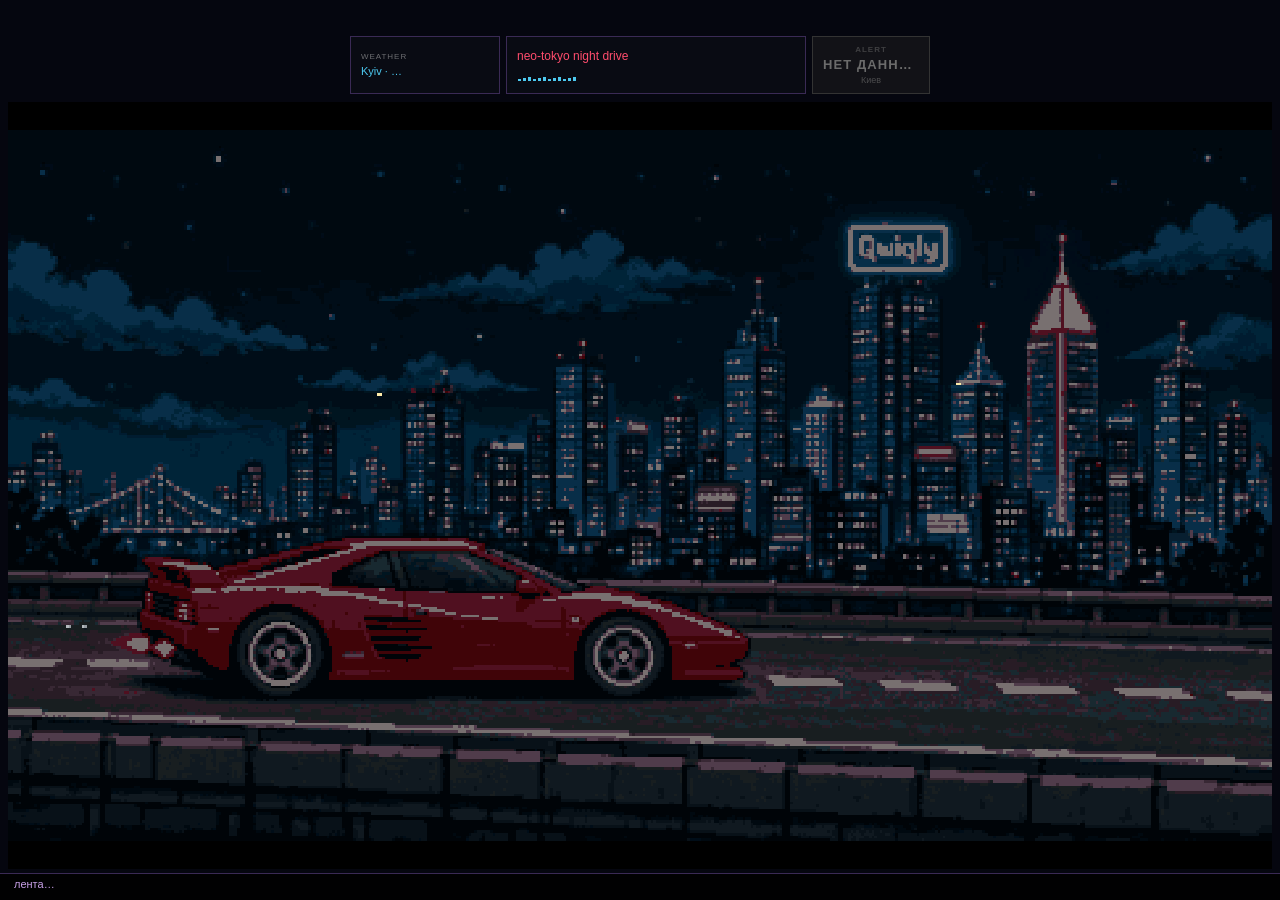
==== static/night-drive.html @ 3058718a "Show the screensaver GIF immediately so iPad does not stay on a blank frame. Co-authored-by: Cursor " ====
<!DOCTYPE html>
<html lang="ru">
<head>
  <meta charset="utf-8" />
  <meta name="viewport" content="width=device-width, initial-scale=1, maximum-scale=1, user-scalable=no" />
  <title>Night Drive</title>
  <style>
    html, body { margin: 0; height: 100%; overflow: hidden; background: #000; font-family: Helvetica, Arial, sans-serif; }

    #stage {
      position: relative;
      height: 100%; width: 100%;
      display: -webkit-box; display: -webkit-flex; display: flex;
      -webkit-box-orient: vertical; -webkit-flex-direction: column; flex-direction: column;
      -webkit-box-sizing: border-box; box-sizing: border-box;
    }

    #hud {
      position: relative; z-index: 6;
      padding: 36px 12px 8px;
      -webkit-box-sizing: border-box; box-sizing: border-box;
      display: -webkit-box; display: -webkit-flex; display: flex;
      -webkit-box-pack: center; -webkit-justify-content: center; justify-content: center;
      -webkit-box-align: stretch; -webkit-align-items: stretch; align-items: stretch;
      -webkit-flex-shrink: 0; flex-shrink: 0;
    }
    #hud .card {
      border: 1px solid #333;
      background: rgba(8,8,10,0.9);
      padding: 0 10px;
      min-width: 0;
      height: 58px; min-height: 58px; max-height: 58px;
      -webkit-box-sizing: border-box; box-sizing: border-box;
      display: -webkit-box; display: -webkit-flex; display: flex;
      -webkit-box-orient: vertical; -webkit-flex-direction: column; flex-direction: column;
      -webkit-box-pack: center; -webkit-justify-content: center; justify-content: center;
      overflow: hidden;
    }
    #hud .lv-weather, #hud .lv-alert {
      -webkit-flex-shrink: 0; flex-shrink: 0;
      color: #ccc; font-size: 11px; line-height: 1.2;
    }
    #hud .lv-weather { width: 150px; margin-right: 6px; text-align: left; }
    #hud .lv-alert {
      width: 118px; margin-left: 6px; text-align: center;
      font-weight: 700; letter-spacing: 0.1em;
      color: #6B6B6B; border-color: #333 !important;
      background: rgba(20,20,24,0.92) !important;
    }
    #hud .lv-k {
      display: block; font-size: 8px; letter-spacing: 0.12em;
      text-transform: uppercase; opacity: 0.5; margin-bottom: 3px;
    }
    #hud .lv-v { display: block; white-space: nowrap; overflow: hidden; text-overflow: ellipsis; }
    #hud .lv-alert .lv-v { font-size: 13px; }
    #hud .lv-sub {
      display: block; margin-top: 2px; font-size: 9px; font-weight: 500;
      opacity: 0.65; text-transform: none; letter-spacing: 0;
    }
    #hud .lv-alert.on {
      border-color: #FF4D6D !important;
      background: rgba(48,8,16,0.95) !important;
      color: #FF4D6D;
      -webkit-box-shadow: 0 0 16px rgba(255,77,109,0.55);
      box-shadow: 0 0 16px rgba(255,77,109,0.55);
    }

    #hud .hud-player {
      width: 300px; max-width: 46%;
      -webkit-box-orient: horizontal; -webkit-flex-direction: row; flex-direction: row;
      -webkit-box-align: center; -webkit-align-items: center; align-items: center;
      color: #ddd;
    }
    #hud #art {
      display: none; width: 40px; height: 40px; margin-right: 8px;
      border: 1px solid #333; background: #111; object-fit: cover;
      -webkit-flex-shrink: 0; flex-shrink: 0;
    }
    #hud #art.on { display: block; }
    #hud .hud-meta { min-width: 0; -webkit-box-flex: 1; -webkit-flex: 1; flex: 1; }
    #hud .cap {
      margin: 0; font-size: 12px; white-space: nowrap; overflow: hidden; text-overflow: ellipsis;
    }
    #hud .src {
      margin-top: 2px; font-size: 10px; letter-spacing: 0.08em;
      text-transform: uppercase; color: #888;
      white-space: nowrap; overflow: hidden; text-overflow: ellipsis;
    }
    #hud #eq {
      margin: 4px 0 0; height: 12px;
      display: -webkit-box; display: -webkit-flex; display: flex;
      -webkit-box-align: end; -webkit-align-items: flex-end; align-items: flex-end;
    }
    #hud #eq span {
      display: block; width: 3px; margin: 0 1px; height: 3px; background: #4CC9F0;
    }

    #wrap {
      position: relative;
      -webkit-box-flex: 1; -webkit-flex: 1 1 auto; flex: 1 1 auto;
      /* iOS iframe: min-height:0 collapses stage to black — keep real height */
      min-height: 180px;
      margin: 0 8px 4px;
      display: -webkit-box; display: -webkit-flex; display: flex;
      -webkit-box-align: center; -webkit-align-items: center; align-items: center;
      -webkit-box-pack: center; -webkit-justify-content: center; justify-content: center;
      background: #000;
      overflow: hidden;
    }
    #wrap img.scene-gif {
      display: block;
      visibility: hidden;
      position: absolute;
      left: 0;
      right: 0;
      top: 0;
      bottom: 0;
      margin: auto;
      image-rendering: -webkit-optimize-contrast;
      image-rendering: pixelated;
      image-rendering: crisp-edges;
    }
    #wrap img.scene-gif.on {
      visibility: visible;
    }
    canvas {
      image-rendering: -webkit-optimize-contrast;
      image-rendering: pixelated;
      image-rendering: crisp-edges;
      border: 2px solid #222;
      background: #000;
      -webkit-box-sizing: border-box; box-sizing: border-box;
      -webkit-transform: translateZ(0);
      display: block;
    }

    #ticker {
      position: relative;
      -webkit-flex-shrink: 0; flex-shrink: 0;
      height: 26px;
      overflow: hidden; background: rgba(0,0,0,0.88); border-top: 1px solid #222; z-index: 5;
    }
    #ticker .ticker-clip { overflow: hidden; height: 24px; width: 100%; white-space: nowrap; }
    #ticker .ticker-track {
      display: inline-block; white-space: nowrap; padding-top: 4px;
      font-size: 11px; color: #C8B84A;
      -webkit-transform: translateX(0); transform: translateX(0);
    }
    #ticker .ticker-track span { display: inline-block; padding: 0 14px; }
    #ticker .ticker-track .sep { opacity: 0.45; padding: 0 2px; }

    /* Background fill under dock: scene only, cover the void */
    body.fill #hud,
    body.fill #ticker { display: none !important; }
    body.fill #wrap {
      margin: 0;
      -webkit-box-flex: 1; -webkit-flex: 1; flex: 1;
      min-height: 100%;
      height: 100%;
      overflow: hidden;
      background: #000;
    }
    body.fill #stage {
      height: 100%;
    }
    body.fill canvas {
      border: 0;
    }
  </style>
</head>
<body>
  <div id="stage">
    <div id="hud">
      <div class="card lv-weather">
        <span class="lv-k">Weather</span>
        <span class="lv-v" id="lvWeatherVal">Kyiv · …</span>
      </div>
      <div class="card hud-player">
        <img id="art" alt="" width="40" height="40" />
        <div class="hud-meta">
          <div class="cap" id="cap">neo-tokyo night drive</div>
          <div class="src" id="src"></div>
          <div id="eq"></div>
        </div>
      </div>
      <div class="card lv-alert" id="lvAlert">
        <span class="lv-k">Alert</span>
        <span class="lv-v" id="lvAlertVal">…</span>
        <span class="lv-sub" id="lvAlertSub">Kyiv</span>
      </div>
    </div>

    <div id="wrap"><img id="sceneGif" class="scene-gif" alt="" /><canvas id="c" width="320" height="180"></canvas></div>

    <div id="ticker">
      <div class="ticker-clip">
        <div class="ticker-track" id="tickerTrack"><span>лента…</span></div>
      </div>
    </div>
  </div>

  <script src="gadget-core.js?v=51"></script>
  <script>
    (function () {
      function param(name) {
        var q = window.location.search || "";
        var m = q.match(new RegExp("[?&]" + name + "=([^&]*)"));
        return m ? decodeURIComponent(m[1]) : "";
      }

      var GC = window.GadgetCore;
      var hubParam = param("hub");
      /* Never install HTTP hub into HTTPS page (mixed content kills media XHR) */
      if (hubParam && GC && !(location.protocol === "https:" && /^http:\/\//i.test(hubParam))) {
        try { GC.setHubBase(hubParam); } catch (e) {}
      }
      function hubPath(path) {
        /* API only — static already same-origin */
        if (!path) path = "/";
        if (path.charAt(0) !== "/") path = "/" + path;
        return GC ? GC.apiUrl(path) : path;
      }

      var theme = (param("theme") || "C").toUpperCase();
      if (theme !== "B" && theme !== "C" && theme !== "D") theme = "C";
      var scene = param("scene") || "drive";
      if (scene !== "rain" && scene !== "vinyl" && scene !== "ramen") scene = "drive";
      var canvas = null;
      var sceneGif = null;
      var gifOn = false;

      function sceneFile(name, th) {
        if (name === "ramen") return "art/pack-ramen.gif?v=51";
        return "art/scene-" + name + "-" + th + ".gif?v=51";
      }

      window.swapScene = function (next, nextTheme) {
        if (nextTheme === "B" || nextTheme === "C" || nextTheme === "D") theme = nextTheme;
        if (next !== "rain" && next !== "vinyl" && next !== "ramen") next = "drive";
        if (next === scene && gifOn) {
          try { fitCanvas(); } catch (e0) {}
          return;
        }
        scene = next;
        gifOn = false;
        if (sceneGif) {
          sceneGif.className = "scene-gif on";
          sceneGif.src = sceneFile(scene, theme);
        }
      };
      var bmp = new Image();
      var bmpReady = false;
      var themed = null;
      function hueLerp(a, b, k) {
        var d = b - a;
        if (d > 180) d -= 360;
        if (d < -180) d += 360;
        var h = a + d * k;
        if (h < 0) h += 360;
        if (h >= 360) h -= 360;
        return h;
      }
      function rgb2hsl(r, g, b) {
        r /= 255; g /= 255; b /= 255;
        var max = r, min = r;
        if (g > max) max = g;
        if (b > max) max = b;
        if (g < min) min = g;
        if (b < min) min = b;
        var h = 0, s = 0, l = (max + min) / 2, d = max - min;
        if (d > 0.001) {
          s = l > 0.5 ? d / (2 - max - min) : d / (max + min);
          if (max === r) h = ((g - b) / d) % 6;
          else if (max === g) h = (b - r) / d + 2;
          else h = (r - g) / d + 4;
          h *= 60;
          if (h < 0) h += 360;
        }
        return [h, s, l];
      }
      function hsl2rgb(h, s, l) {
        var c = (1 - Math.abs(2 * l - 1)) * s;
        var hp = h / 60;
        var x = c * (1 - Math.abs((hp % 2) - 1));
        var r = 0, g = 0, b = 0;
        if (hp < 1) { r = c; g = x; }
        else if (hp < 2) { r = x; g = c; }
        else if (hp < 3) { g = c; b = x; }
        else if (hp < 4) { g = x; b = c; }
        else if (hp < 5) { r = x; b = c; }
        else { r = c; b = x; }
        var m = l - c / 2;
        return [((r + m) * 255 + 0.5) | 0, ((g + m) * 255 + 0.5) | 0, ((b + m) * 255 + 0.5) | 0];
      }
      function paintTheme(data) {
        var i, r, g, b, hsl, h, s, l, out, red;
        for (i = 0; i < data.length; i += 4) {
          r = data[i]; g = data[i + 1]; b = data[i + 2];
          hsl = rgb2hsl(r, g, b);
          h = hsl[0]; s = hsl[1]; l = hsl[2];
          red = (h < 22 || h > 344) && s > 0.28;
          if (!red && s > 0.1) {
            if (theme === "B") {
              h = hueLerp(h, 172, 0.72);
              s = s * 0.9;
            } else if (theme === "D") {
              h = hueLerp(h, 44, 0.78);
              s = s * 0.42;
            } else if (h >= 180 && h <= 265) {
              h = hueLerp(h, 188, 0.55);
            } else if (h > 265 && h < 344) {
              h = hueLerp(h, 332, 0.5);
            }
          }
          out = hsl2rgb(h, s, l);
          data[i] = out[0];
          data[i + 1] = out[1];
          data[i + 2] = out[2];
        }
      }
      function buildThemed() {
        try {
          var c = document.createElement("canvas");
          c.width = bmp.width;
          c.height = bmp.height;
          var gx = c.getContext("2d");
          gx.drawImage(bmp, 0, 0);
          var im = gx.getImageData(0, 0, c.width, c.height);
          paintTheme(im.data);
          gx.putImageData(im, 0, 0);
          themed = c;
        } catch (eT) {
          themed = null;
        }
      }
      bmp.onload = function () {
        bmpReady = true;
        buildThemed();
        lastFitKey = "";
        try { fitCanvas(); } catch (eFit) {}
      };
      var fillMode = param("fill") === "1";
      var pageMode = param("mode") || "deck";
      if (fillMode) {
        document.body.className = (document.body.className ? document.body.className + " " : "") + "fill";
      }

      var palettes = {
        B: {
          sky0: "#0B0E16", sky1: "#141A28", sky2: "#1A2233",
          road: "#12151C", curb: "#2A3142", line: "#5EEAD4",
          build: ["#151A24", "#1B2230", "#202838", "#171D28"],
          neon: ["#5EEAD4", "#2DD4BF", "#99F6E4"],
          winOn: "#D9F99D", winOff: "#252B38",
          car: "#E2E8F0", carDark: "#64748B", carMid: "#94A3B8", light: "#ECFDF5",
          rain: 4, caption: "pixel tatami · cruise",
          border: "#2A3142", capColor: "#5EEAD4", eq: "#5EEAD4",
          cardBg: "rgba(16,18,24,0.94)", ticker: "#A8D8D0"
        },
        C: {
          sky0: "#05060F", sky1: "#0C1020", sky2: "#161028",
          road: "#0E0C16", curb: "#2A2038", line: "#FFD60A",
          build: ["#12101C", "#181426", "#1E1630", "#151220"],
          neon: ["#FF4D6D", "#4CC9F0", "#C77DFF"],
          winOn: "#FFE08A", winOff: "#2A2438",
          car: "#E85D4C", carDark: "#8A2F28", carMid: "#C44A3C", light: "#FFF1A8",
          rain: 14, caption: "shibuya rain · night drive",
          border: "#3A2A55", capColor: "#FF4D6D", eq: "#4CC9F0",
          cardBg: "rgba(10,12,20,0.94)", ticker: "#C8A0E8"
        },
        D: {
          sky0: "#050505", sky1: "#0A0A0A", sky2: "#121212",
          road: "#0C0C0C", curb: "#262626", line: "#FFD21A",
          build: ["#101010", "#141414", "#181818", "#1C1C1C"],
          neon: ["#FFD21A", "#E8C547"],
          winOn: "#FFD21A", winOff: "#1A1A1A",
          car: "#F5F5F0", carDark: "#3A3A3A", carMid: "#C8C8C0", light: "#FFF8D6",
          rain: 0, caption: "wabi console · silence",
          border: "#262626", capColor: "#E8C547", eq: "#E8C547",
          cardBg: "rgba(12,12,12,0.95)", ticker: "#E0C83A"
        }
      };

      var P = palettes[theme];
      document.body.style.background = P.sky0;
      document.getElementById("cap").style.color = P.capColor;
      document.getElementById("c").style.borderColor = P.border;
      document.getElementById("ticker").style.borderTopColor = P.border;
      document.getElementById("tickerTrack").style.color = P.ticker;

      var cards = document.querySelectorAll("#hud .card");
      for (var i = 0; i < cards.length; i++) {
        cards[i].style.borderColor = P.border;
        cards[i].style.background = P.cardBg;
      }
      var st = document.createElement("style");
      st.textContent =
        "#hud .lv-weather .lv-v{color:" + P.eq + "}" +
        "#hud .lv-alert.on{border-color:#FF4D6D!important;background:rgba(48,8,16,0.95)!important;color:#FF4D6D;" +
        "-webkit-box-shadow:0 0 16px rgba(255,77,109,0.55);box-shadow:0 0 16px rgba(255,77,109,0.55)}" +
        "#hud #eq span{background:" + P.eq + "}";
      document.head.appendChild(st);

      var eqNodes = [];
      var eq = document.getElementById("eq");
      for (var e = 0; e < 12; e++) {
        var sp = document.createElement("span");
        eq.appendChild(sp);
        eqNodes.push(sp);
      }

      var canvas = document.getElementById("c");
      var sceneGif = document.getElementById("sceneGif");
      canvas.style.display = "none";
      var wrap = document.getElementById("wrap");
      var ctx = canvas.getContext("2d");
      // Logical resolution — integer CSS scale keeps pixels crisp (no stretch blob).
      var LW = 320, LH = 180;
      var W = LW, H = LH, t = 0;
      var HORIZON = 118;
      var media = { playing: false, title: "", artist: "" };

      var lastFitKey = "";
      function fitCanvas() {
        var boxW = wrap.clientWidth;
        var boxH = wrap.clientHeight;
        var stage = document.getElementById("stage");
        var hud = document.getElementById("hud");
        var ticker = document.getElementById("ticker");
        if (stage && hud && ticker) {
          var fitH = stage.clientHeight - hud.offsetHeight - ticker.offsetHeight - 8;
          if (fitH > 80) {
            wrap.style.height = fitH + "px";
            boxH = fitH;
          }
        }
        if (boxW < 2) boxW = window.innerWidth || 640;
        if (boxH < 2) boxH = Math.max(160, (window.innerHeight || 360) - 160);
        var tw = boxW;
        var th = boxH;
        if (gifOn) {
          var GW = sceneGif.naturalWidth || 480;
          var GH = sceneGif.naturalHeight || 270;
          var gs = Math.min(tw / GW, th / GH);
          if (!(gs > 0)) gs = 1;
          sceneGif.style.position = "absolute";
          sceneGif.style.left = "0";
          sceneGif.style.right = "0";
          sceneGif.style.top = "0";
          sceneGif.style.bottom = "0";
          sceneGif.style.marginLeft = "auto";
          sceneGif.style.marginRight = "auto";
          sceneGif.style.marginTop = "auto";
          sceneGif.style.marginBottom = "auto";
          sceneGif.style.width = Math.round(GW * gs) + "px";
          sceneGif.style.height = Math.round(GH * gs) + "px";
          return;
        }
        if (bmpReady && bmp.width) {
          var IW = bmp.width;
          var IH = bmp.height;
          var keyB = "b" + tw + "x" + th + ":" + IW;
          if (canvas.width !== IW || canvas.height !== IH) {
            canvas.width = IW;
            canvas.height = IH;
          }
          if (keyB === lastFitKey) return;
          lastFitKey = keyB;
          var s = Math.min(tw / IW, th / IH);
          if (!(s > 0)) s = 1;
          canvas.style.width = Math.round(IW * s) + "px";
          canvas.style.height = Math.round(IH * s) + "px";
          return;
        }
        var key = tw + "x" + th + (fillMode ? "f" : "c");
        if (key === lastFitKey && canvas.width === LW) return;
        lastFitKey = key;
        canvas.width = LW;
        canvas.height = LH;
        if (fillMode) {
          var sx = tw / LW;
          var sy = th / LH;
          var scale = Math.max(sx, sy);
          if (!(scale > 0)) scale = 1;
          canvas.style.width = Math.round(LW * scale) + "px";
          canvas.style.height = Math.round(LH * scale) + "px";
        } else {
          var isx = Math.floor(tw / LW);
          var isy = Math.floor(th / LH);
          var iscale = Math.max(1, Math.min(isx, isy));
          if (iscale < 2 && th >= LH * 1.5) iscale = 2;
          canvas.style.width = (LW * iscale) + "px";
          canvas.style.height = (LH * iscale) + "px";
        }
        W = LW;
        H = LH;
      }
      window.fitCanvasPublic = function () {
        lastFitKey = "";
        fitCanvas();
      };

      function rnd(n) { return (Math.random() * n) | 0; }
      function px(x, y, c) {
        ctx.fillStyle = c;
        ctx.fillRect(x | 0, y | 0, 1, 1);
      }
      function rect(x, y, w, h, c) {
        ctx.fillStyle = c;
        ctx.fillRect(x | 0, y | 0, w | 0, h | 0);
      }
      function wrapX(x, span) {
        var m = x % span;
        if (m < 0) m += span;
        return m;
      }

      var buildings = [];
      var CITY_SPAN = 0;
      function buildCity() {
        buildings = [];
        var x = 0;
        var n = 0;
        while (x < LW * 5) {
          var bw = 16 + rnd(28);
          var bh = 36 + rnd(70);
          buildings.push({
            x: x, w: bw, h: bh,
            c: P.build[rnd(P.build.length)],
            neon: P.neon[rnd(P.neon.length)],
            // Stable lit windows — no time flicker
            seed: n * 17 + bw,
            // Billboard only when building fits text (23px) + pads
            banner: (n % 4 === 1) && bw >= 34
          });
          x += bw + 2 + rnd(6);
          n++;
        }
        CITY_SPAN = x;
      }
      buildCity();

      var stars = [];
      for (var s = 0; s < 48; s++) stars.push({ x: rnd(LW), y: rnd(50), a: 0.2 + Math.random() * 0.6 });

      var carColors = {
        body: P.car,
        dark: P.carDark,
        glass: (theme === "D" ? "#1A1A14" : "#1A2840"),
        glassLite: P.light,
        tire: "#111111",
        rim: "#C8C8C0",
        tail: "#FF2D55",
        head: "#FFF6C0",
        shadow: "#050505",
        mid: P.carMid
      };

      /**
       * Procedural coupe — readable silhouette at any integer scale.
       * Unit grid ~24 wide × 11 tall, then multiplied by `s`.
       */
      function drawCarShape(ox, oy, s) {
        function fr(ux, uy, uw, uh, c) {
          ctx.fillStyle = c;
          ctx.fillRect(ox + ux * s, oy + uy * s, uw * s, uh * s);
        }
        function wheel(ux, uy) {
          fr(ux, uy, 5, 4, carColors.tire);
          fr(ux + 1, uy + 1, 3, 2, carColors.rim);
          fr(ux + 2, uy + 1, 1, 2, carColors.shadow);
        }

        // ground shadow
        fr(2, 10, 20, 1, carColors.shadow);

        // —— chassis / lower body (continuous rocker with arch gaps) ——
        fr(1, 5, 22, 3, carColors.body);
        fr(1, 7, 22, 1, carColors.dark);

        // cut wheel arches (paint road color over body)
        fr(3, 6, 5, 2, P.road);
        fr(16, 6, 5, 2, P.road);

        // —— trunk (left) ——
        fr(1, 3, 5, 3, carColors.body);
        fr(1, 3, 5, 1, carColors.dark);
        fr(0, 4, 1, 2, carColors.dark);           // rear bumper
        fr(0, 3, 1, 2, carColors.tail);            // taillight stack
        fr(0, 5, 1, 1, "#FF6B81");

        // —— cabin ——
        fr(5, 1, 8, 1, carColors.dark);            // roof line
        fr(5, 2, 8, 3, carColors.body);
        // side window
        fr(6, 2, 6, 2, carColors.glass);
        fr(7, 2, 4, 1, carColors.glassLite);       // highlight
        // door crease
        fr(10, 4, 1, 2, carColors.mid);

        // —— windshield steps (rake toward nose/right) ——
        fr(12, 1, 1, 1, carColors.dark);
        fr(12, 2, 2, 2, carColors.glass);
        fr(13, 3, 2, 1, carColors.glass);
        fr(14, 3, 1, 1, carColors.mid);
        fr(13, 4, 3, 2, carColors.body);

        // —— hood ——
        fr(15, 4, 7, 2, carColors.body);
        fr(16, 4, 5, 1, carColors.mid);
        fr(20, 5, 3, 2, carColors.dark);           // front bumper
        fr(21, 4, 2, 1, carColors.head);           // headlight
        fr(22, 4, 1, 1, "#FFFFFF");

        // —— wheels (clearance below body) ——
        wheel(3, 7);
        wheel(16, 7);

        // headlight — solid pixels, no alpha (alpha compositing flickers on iOS)
        fr(23, 4, 8, 1, "#6A5A28");
        fr(23, 5, 4, 1, "#3A3218");

        // taillight — solid, no glow pass
        fr(-1, 4, 1, 2, "#8A2038");
      }

      function drawSky() {
        rect(0, 0, W, 40, P.sky0);
        rect(0, 40, W, 40, P.sky1);
        rect(0, 80, W, HORIZON - 80, P.sky2);
        if (theme !== "D") {
          for (var i = 0; i < stars.length; i++) {
            var st = stars[i];
            // Stable stars — no blink
            ctx.globalAlpha = st.a;
            px(st.x, st.y, "#ffffff");
          }
          ctx.globalAlpha = 1;
        }
      }

      // 4-row glyphs stay inside neon frame (inner height = 5)
      var BANNER_GLYPHS = {
        Q: { w: 4, g: ["0110", "1001", "1001", "0111"] },
        w: { w: 5, g: ["10001", "10001", "10101", "01010"] },
        i: { w: 1, g: ["1", "0", "1", "1"] },
        q: { w: 3, g: ["010", "101", "111", "001"] },
        l: { w: 2, g: ["10", "10", "10", "11"] },
        y: { w: 3, g: ["101", "101", "010", "010"] }
      };
      var BANNER_LABEL = "Qwiqly";
      var BANNER_TEXT_W = (function () {
        var tw = 0;
        for (var i = 0; i < BANNER_LABEL.length; i++) {
          var ch = BANNER_GLYPHS[BANNER_LABEL.charAt(i)];
          if (!ch) continue;
          tw += ch.w;
          if (i < BANNER_LABEL.length - 1) tw += 1;
        }
        return tw;
      })();
      var BANNER_PAD = 2; // side inset from neon frame

      function drawBannerText(x, y, w, color) {
        var innerW = w - BANNER_PAD * 2;
        if (innerW < BANNER_TEXT_W) return;
        var gx = (x + BANNER_PAD + ((innerW - BANNER_TEXT_W) / 2) | 0) | 0;
        var gy = y | 0;
        var xMin = x + BANNER_PAD;
        var xMax = x + w - BANNER_PAD;
        for (var ci = 0; ci < BANNER_LABEL.length; ci++) {
          var spec = BANNER_GLYPHS[BANNER_LABEL.charAt(ci)];
          if (!spec) continue;
          for (var ry = 0; ry < spec.g.length; ry++) {
            var row = spec.g[ry];
            for (var rx = 0; rx < spec.w; rx++) {
              if (row.charAt(rx) !== "1") continue;
              var pxX = gx + rx;
              if (pxX < xMin || pxX >= xMax) continue;
              px(pxX, gy + ry, color);
            }
          }
          gx += spec.w + 1;
        }
      }

      function drawCity() {
        var shift = (t * 1.6) | 0;
        for (var i = 0; i < buildings.length; i++) {
          var b = buildings[i];
          var x = wrapX(b.x - shift, CITY_SPAN) - 24;
          if (x > W || x + b.w < -2) continue;
          var y = HORIZON - b.h;
          rect(x, y, b.w, b.h, b.c);

          var banW = b.w - 4;
          var showBanner = b.banner && banW >= BANNER_TEXT_W + BANNER_PAD * 2 + 2;
          // neon frame: 1px top + 4px text + 1px gap + 1px bottom = 7
          var banY = y + 3;
          var banH = 7;
          var winStartY = showBanner ? (banY + banH + 2) : (y + 4);

          for (var wy = winStartY; wy < HORIZON - 3; wy += 6) {
            for (var wx = x + 3; wx < x + b.w - 3; wx += 5) {
              var lit = ((wx * 7 + wy * 5 + b.seed) % 9) < 4;
              rect(wx, wy, 2, 2, lit ? P.winOn : P.winOff);
            }
          }

          if (showBanner) {
            rect(x + 2, banY, banW, banH, "#0A0A0A");
            rect(x + 2, banY, banW, 1, b.neon);           // top rail
            rect(x + 2, banY + banH - 1, banW, 1, b.neon); // bottom rail
            // text in rows banY+1 .. banY+4 (between rails)
            drawBannerText(x + 2, banY + 1, banW, b.neon);
          } else {
            rect(x + 1, y - 2, b.w - 2, 2, b.neon);
          }
        }
        rect(0, HORIZON - 1, W, 1, P.curb);
      }

      function drawRoad() {
        rect(0, HORIZON, W, H - HORIZON, P.road);
        rect(0, HORIZON, W, 3, P.curb);
        /* 1px per frame — a 5px jump read as flicker under the car */
        var lx = -wrapX(t, 18);
        for (; lx < W; lx += 18) rect(lx, HORIZON + 28, 10, 3, P.line);
        rect(0, H - 5, W, 5, P.curb);
      }

      function drawCar() {
        // scale 4 → ~96×44 px car on 320×180 — clearly readable on iPad
        var s = 4;
        var ox = 70;
        var oy = HORIZON + 8;
        drawCarShape(ox, oy, s);
      }

      function drawRain() {
        if (!P.rain) return;
        /* Behind the car. Slow 1px steps — fast modulo jumps strobe on the sprite. */
        var carL = 68;
        var carT = HORIZON + 6;
        var carR = 70 + 24 * 4;
        var carB = HORIZON + 8 + 12 * 4;
        ctx.fillStyle = "#9BB0D0";
        for (var i = 0; i < P.rain; i++) {
          var rx = (i * 41 + (t * 2)) % W;
          var ry = (i * 29 + (t * 2)) % (H + 6);
          if (rx >= carL && rx <= carR && ry >= carT && ry <= carB) continue;
          ctx.fillRect(rx, ry, 1, 4);
        }
      }

      function tickEq() {
        for (var i = 0; i < eqNodes.length; i++) {
          var h = media.playing ? (3 + rnd(10)) : (2 + (i % 3));
          eqNodes[i].style.height = h + "px";
        }
      }

      function sign(x, y, color) {
        drawBannerText(x, y, BANNER_TEXT_W + BANNER_PAD * 2, color);
      }

      function clipCall(x, y, w, h, fn) {
        ctx.save();
        ctx.beginPath();
        ctx.rect(x, y, w, h);
        ctx.clip();
        fn();
        ctx.restore();
      }

      function paintCity(dy) {
        ctx.save();
        if (dy) ctx.translate(0, dy);
        drawSky();
        drawCity();
        ctx.restore();
      }

      function linePx(x0, y0, x1, y1, color) {
        ctx.fillStyle = color;
        var dx = Math.abs(x1 - x0);
        var dy = Math.abs(y1 - y0);
        var sx = x0 < x1 ? 1 : -1;
        var sy = y0 < y1 ? 1 : -1;
        var err = dx - dy;
        var guard = 0;
        while (guard < 400) {
          ctx.fillRect(x0, y0, 1, 1);
          if (x0 === x1 && y0 === y1) break;
          var e2 = err * 2;
          if (e2 > -dy) { err -= dy; x0 += sx; }
          if (e2 < dx) { err += dx; y0 += sy; }
          guard++;
        }
      }

      function ring(cx, cy, r, color) {
        var x = r;
        var y = 0;
        var d = 1 - r;
        ctx.fillStyle = color;
        while (y <= x) {
          ctx.fillRect(cx + x, cy + y, 1, 1);
          ctx.fillRect(cx + y, cy + x, 1, 1);
          ctx.fillRect(cx - y, cy + x, 1, 1);
          ctx.fillRect(cx - x, cy + y, 1, 1);
          ctx.fillRect(cx - x, cy - y, 1, 1);
          ctx.fillRect(cx - y, cy - x, 1, 1);
          ctx.fillRect(cx + y, cy - x, 1, 1);
          ctx.fillRect(cx + x, cy - y, 1, 1);
          y++;
          if (d < 0) d += 2 * y + 1;
          else { x--; d += 2 * (y - x) + 1; }
        }
      }

      function neonPlate(x, y, w, h) {
        rect(x - 2, y - 2, w + 4, h + 4, P.neon[0]);
        rect(x, y, w, h, "#07070A");
      }

      function fillDisc(cx, cy, r, color) {
        ctx.fillStyle = color;
        var r2 = r * r;
        for (var y = -r; y <= r; y++) {
          var x0 = 0;
          var span = 0;
          var on = false;
          for (var x = -r; x <= r; x++) {
            if ((x * x + y * y) <= r2) {
              if (!on) { x0 = x; on = true; span = 1; }
              else span++;
            } else if (on) {
              ctx.fillRect(cx + x0, cy + y, span, 1);
              on = false;
            }
          }
          if (on) ctx.fillRect(cx + x0, cy + y, span, 1);
        }
      }

      function paintDrive(dy) {
        ctx.save();
        if (dy) ctx.translate(0, dy);
        drawSky();
        drawCity();
        drawRoad();
        drawRain();
        drawCar();
        ctx.restore();
      }

      function bezel(x, y, w, h, thick) {
        rect(x, y, w, thick, P.carDark);
        rect(x, y + h - thick, w, thick, P.carDark);
        rect(x, y, thick, h, P.carDark);
        rect(x + w - thick, y, thick, h, P.carDark);
      }

      function paneRain(x, y, w, h, n) {
        var i;
        for (i = 0; i < n; i++) {
          var rx = x + ((i * 37) % (w - 4));
          var ry = y + ((i * 19 + t) % (h - 6));
          rect(rx, ry, 1, 5, P.light);
        }
      }

      function drawCup(x, y) {
        rect(x, y + 8, 26, 18, P.car);
        rect(x + 3, y + 11, 20, 5, P.carDark);
        rect(x + 24, y + 12, 7, 8, P.carMid);
        fillDisc(x + 13, y + 8, 7, P.carDark);
        fillDisc(x + 13, y + 8, 4, P.light);
        var s = t % 14;
        px(x + 10, y + 2 - s, P.light);
        px(x + 16, y - ((s + 5) % 14), P.winOn);
      }

      function drawCafe() {
        paintDrive(0);
        rect(0, 0, W, 24, "#07080C");
        neonPlate(108, 3, 104, 18);
        sign(122, 6, P.neon[0]);
        rect(0, 124, W, 56, P.road);
        rect(0, 124, W, 3, P.line);
        var i;
        for (i = 0; i < 6; i++) rect(0, 134 + i * 7, W, 1, P.sky0);
        drawCup(18, 98);
        for (i = 0; i < 6; i++) {
          rect(236 + i * 13, 102, 7, 22, P.neon[i % P.neon.length]);
          rect(238 + i * 13, 104, 2, 7, P.light);
        }
        bezel(0, 24, W, 102, 4);
      }

      function drawRainWindow() {
        paintDrive(0);
        paneRain(10, 10, 300, 160, 26);
        bezel(0, 0, W, H, 6);
      }

      function drawRoofs() {
        paintDrive(0);
        fillDisc(274, 22, 11, P.light);
        fillDisc(278, 20, 9, P.sky0);
        rect(0, 138, W, 42, "#07080C");
        var i;
        for (i = 0; i < 16; i++) rect(i * 20, 142, 16, 2, P.build[i % P.build.length]);
        rect(0, 138, W, 3, P.curb);
        rect(16, 114, 14, 28, P.build[0]);
        rect(12, 110, 22, 5, P.carDark);
        rect(300, 108, 2, 32, P.carMid);
        px(301, 106, (t % 28) < 20 ? P.line : P.carDark);
        neonPlate(200, 114, 96, 20);
        sign(212, 118, P.neon[0]);
      }

      function drawSeat(x, y) {
        rect(x, y, 58, 26, P.build[0]);
        rect(x + 4, y + 4, 50, 8, P.carDark);
        rect(x + 6, y + 6, 16, 3, P.curb);
        rect(x, y + 20, 58, 6, P.carMid);
      }

      function drawTrain() {
        rect(0, 0, W, H, "#07080C");
        clipCall(10, 26, 300, 112, function () { paintDrive(8); });
        bezel(6, 22, 308, 120, 5);
        neonPlate(112, 3, 96, 16);
        sign(124, 5, P.line);
        rect(0, 146, W, 34, P.sky0);
        drawSeat(14, 148);
        drawSeat(248, 148);
      }

      function drawVinyl() {
        paintDrive(0);
        rect(0, 152, W, 28, "#07080C");
        fillDisc(86, 100, 64, "#0A0A0A");
        fillDisc(86, 100, 58, "#141414");
        var gr;
        for (gr = 20; gr <= 54; gr += 4) ring(86, 100, gr, "#2A2A2A");
        fillDisc(86, 100, 16, P.neon[0]);
        fillDisc(86, 100, 4, "#07080C");
        linePx(86, 100, 86 + ((t % 30) - 15), 86, P.light);
        linePx(162, 40, 112, 82, P.car);
        linePx(163, 41, 113, 83, P.carMid);
        fillDisc(162, 38, 5, P.light);
        rect(188, 36, 118, 108, P.sky1);
        rect(188, 36, 118, 3, P.neon[0]);
        rect(188, 141, 118, 3, P.neon[0]);
        clipCall(196, 44, 102, 36, function () { paintDrive(-30); });
        neonPlate(196, 86, 100, 18);
        sign(208, 89, P.neon[0]);
        var k;
        for (k = 0; k < 14; k++) {
          var bh = 5 + ((t + k * 3) % 16);
          rect(8 + k * 8, 150 - bh, 5, bh, P.eq);
        }
      }

      function drawPier() {
        paintDrive(-6);
        fillDisc(34, 22, 10, P.light);
        fillDisc(38, 20, 8, P.sky1);
        rect(0, 112, W, 68, "#061018");
        var row;
        for (row = 0; row < 8; row++) {
          var y = 116 + row * 6;
          var x = -((t + row * 2) % 12);
          for (; x < W; x += 12) rect(x, y, 6, 1, row % 2 ? P.sky2 : P.road);
        }
        var plank;
        for (plank = 0; plank < 4; plank++) {
          var py = 146 + plank * 8;
          var inset = 36 - plank * 8;
          if (inset < 4) inset = 4;
          rect(inset, py, W - inset * 2, 6, P.build[plank % P.build.length]);
          rect(inset, py, W - inset * 2, 1, P.line);
        }
        rect(286, 86, 4, 64, P.carDark);
        neonPlate(186, 70, 96, 18);
        sign(198, 73, P.neon[0]);
      }
      function moveScene() {
        if (scene === "drive" && window.animDrive) animDrive(ctx, t, P);
        else if (scene === "cafe" && window.animCafe) animCafe(ctx, t, P);
        else if (scene === "rain" && window.animRain) animRain(ctx, t, P);
        else if (scene === "roofs" && window.animRoofs) animRoofs(ctx, t, P);
        else if (scene === "train" && window.animTrain) animTrain(ctx, t, P);
        else if (scene === "vinyl" && window.animVinyl) animVinyl(ctx, t, P);
        else if (scene === "pier" && window.animPier) animPier(ctx, t, P);
      }

      function frame() {
        t++;
        if ((t % 3) === 0) tickEq();
      }

      var artRev = -1;
      var artEl = document.getElementById("art");
      var srcEl = document.getElementById("src");
      var tickerSig = "";
      var tickerOffset = 0;
      var tickerHalf = 0;
      var tickerTimer = null;

      function escHtml(s) {
        return String(s || "").replace(/&/g, "&amp;").replace(/</g, "&lt;").replace(/>/g, "&gt;");
      }

      function tickScroll() {
        var track = document.getElementById("tickerTrack");
        if (!track) return;
        if (tickerHalf < 20) {
          tickerHalf = (track.offsetWidth / 2) | 0;
          if (tickerHalf < 20) return;
        }
        tickerOffset -= 1;
        if (-tickerOffset >= tickerHalf) tickerOffset = 0;
        track.style.webkitTransform = "translateX(" + tickerOffset + "px)";
        track.style.transform = "translateX(" + tickerOffset + "px)";
      }

      function startTickerScroll() {
        if (!tickerTimer) tickerTimer = setInterval(tickScroll, 28);
      }

      function renderTicker(ticker) {
        if (!ticker || !ticker.items || !ticker.items.length) return;
        var parts = [];
        for (var i = 0; i < ticker.items.length; i++) {
          var tx = escHtml(ticker.items[i].text || "");
          if (tx) parts.push("<span>" + tx + "</span>");
        }
        if (!parts.length) return;
        var sig = parts.join("|");
        if (sig === tickerSig) { startTickerScroll(); return; }
        tickerSig = sig;
        var html = parts.join('<span class="sep"> · </span>');
        var track = document.getElementById("tickerTrack");
        track.innerHTML = html + '<span class="sep"> · </span>' + html;
        tickerOffset = 0; tickerHalf = 0;
        track.style.webkitTransform = "translateX(0)";
        track.style.transform = "translateX(0)";
        setTimeout(function () {
          tickerHalf = (track.offsetWidth / 2) | 0;
          startTickerScroll();
        }, 40);
      }

      function fetchTicker() {
        if (GC) {
          GC.fetchNews(function (ticker) { renderTicker(ticker); });
          return;
        }
        var xhr = new XMLHttpRequest();
        xhr.open("GET", hubPath("/api/ticker"), true);
        xhr.timeout = 4000;
        xhr.onreadystatechange = function () {
          if (xhr.readyState === 4 && xhr.status === 200) {
            try { renderTicker(JSON.parse(xhr.responseText)); } catch (e) {}
          }
        };
        xhr.send(null);
      }

      function renderLiving(living) {
        if (!living) return;
        var w = living.weather, a = living.alert;
        var wEl = document.getElementById("lvWeatherVal");
        var aEl = document.getElementById("lvAlert");
        if (w && (w.temp_c != null)) {
          wEl.textContent = w.temp_c + "° · " + (w.label || "");
        } else if (w && w.text) {
          wEl.textContent = w.text;
        } else {
          wEl.textContent = "Kyiv · …";
        }
        if (a) {
          document.getElementById("lvAlertVal").textContent = a.label || "…";
          document.getElementById("lvAlertSub").textContent = a.place || "Kyiv";
          aEl.className = a.alert ? "card lv-alert on" : "card lv-alert";
        }
      }

      function fetchLiving() {
        if (GC && GC.readLivingCache) {
          var cached = GC.readLivingCache();
          if (cached) renderLiving(cached);
        }
        if (GC) {
          GC.fetchLivingBundle(function (living) { renderLiving(living); });
          return;
        }
        var xhr = new XMLHttpRequest();
        xhr.open("GET", hubPath("/api/living"), true);
        xhr.timeout = 4000;
        xhr.onreadystatechange = function () {
          if (xhr.readyState === 4 && xhr.status === 200) {
            try { renderLiving(JSON.parse(xhr.responseText)); } catch (e) {}
          }
        };
        xhr.send(null);
      }

      var mediaQuiet = false;
      function fetchMedia() {
        if (mediaQuiet) return;
        if (pageMode === "solo") {
          var rn = GC && GC.readRadioNow ? GC.readRadioNow() : { playing: false };
          media.playing = !!rn.playing;
          media.title = rn.name || "";
          media.artist = rn.playing ? "Radio · live" : "Radio";
          document.getElementById("cap").textContent = media.title
            ? ((media.playing ? "▶ " : "❚❚ ") + media.title)
            : P.caption;
          srcEl.textContent = media.artist || "standalone";
          artEl.className = "";
          artEl.removeAttribute("src");
          return;
        }
        var xhr = new XMLHttpRequest();
        xhr.open("GET", hubPath("/api/nowplaying"), true);
        xhr.timeout = 3000;
        xhr.onreadystatechange = function () {
          if (xhr.readyState !== 4) return;
          if (xhr.status !== 200) { mediaQuiet = true; return; }
          try {
            var d = JSON.parse(xhr.responseText);
            media.playing = !!d.playing;
            media.title = d.title || "";
            media.artist = d.artist || "";
            var cap = document.getElementById("cap");
            cap.textContent = media.title
              ? ((media.playing ? "▶ " : "❚❚ ") + media.title)
              : P.caption;
            var sub = media.artist || "";
            if (d.app_label || d.app) sub = sub ? (sub + " · " + (d.app_label || d.app)) : (d.app_label || d.app);
            srcEl.textContent = sub;
            if (d.has_art && d.art_rev) {
              if (artRev !== d.art_rev) {
                artRev = d.art_rev;
                artEl.src = hubPath("/api/cover?r=" + artRev);
              }
              artEl.className = "on";
            } else {
              artRev = -1;
              artEl.removeAttribute("src");
              artEl.className = "";
            }
          } catch (e) {}
        };
        xhr.onerror = function () { mediaQuiet = true; };
        xhr.ontimeout = function () { mediaQuiet = true; };
        xhr.send(null);
      }

      sceneGif.onload = function () {
        gifOn = true;
        sceneGif.className = "scene-gif on";
        lastFitKey = "";
        try { fitCanvas(); } catch (eG) {}
      };
      sceneGif.className = "scene-gif on";
      sceneGif.src = sceneFile(scene, theme);
      fitCanvas();
      setTimeout(fitCanvas, 80);
      setTimeout(fitCanvas, 400);
      setTimeout(fitCanvas, 900);
      if (window.addEventListener) {
        window.addEventListener("resize", fitCanvas, false);
        window.addEventListener("orientationchange", function () {
          lastFitKey = "";
          setTimeout(fitCanvas, 200);
        }, false);
        window.addEventListener("pageshow", function () {
          lastFitKey = "";
          setTimeout(fitCanvas, 50);
        }, false);
        document.addEventListener("visibilitychange", function () {
          if (!document.hidden) {
            lastFitKey = "";
            fitCanvas();
          }
        }, false);
      }

      setInterval(frame, 80);
      // Living/ticker always from client APIs; media only when hub deck mode
      setInterval(fetchTicker, 60000);
      setInterval(fetchLiving, 45000);
      fetchTicker();
      fetchLiving();
      if (!fillMode) {
        setInterval(fetchMedia, 1500);
        fetchMedia();
      }
      frame();
    })();
  </script>
</body>
</html>
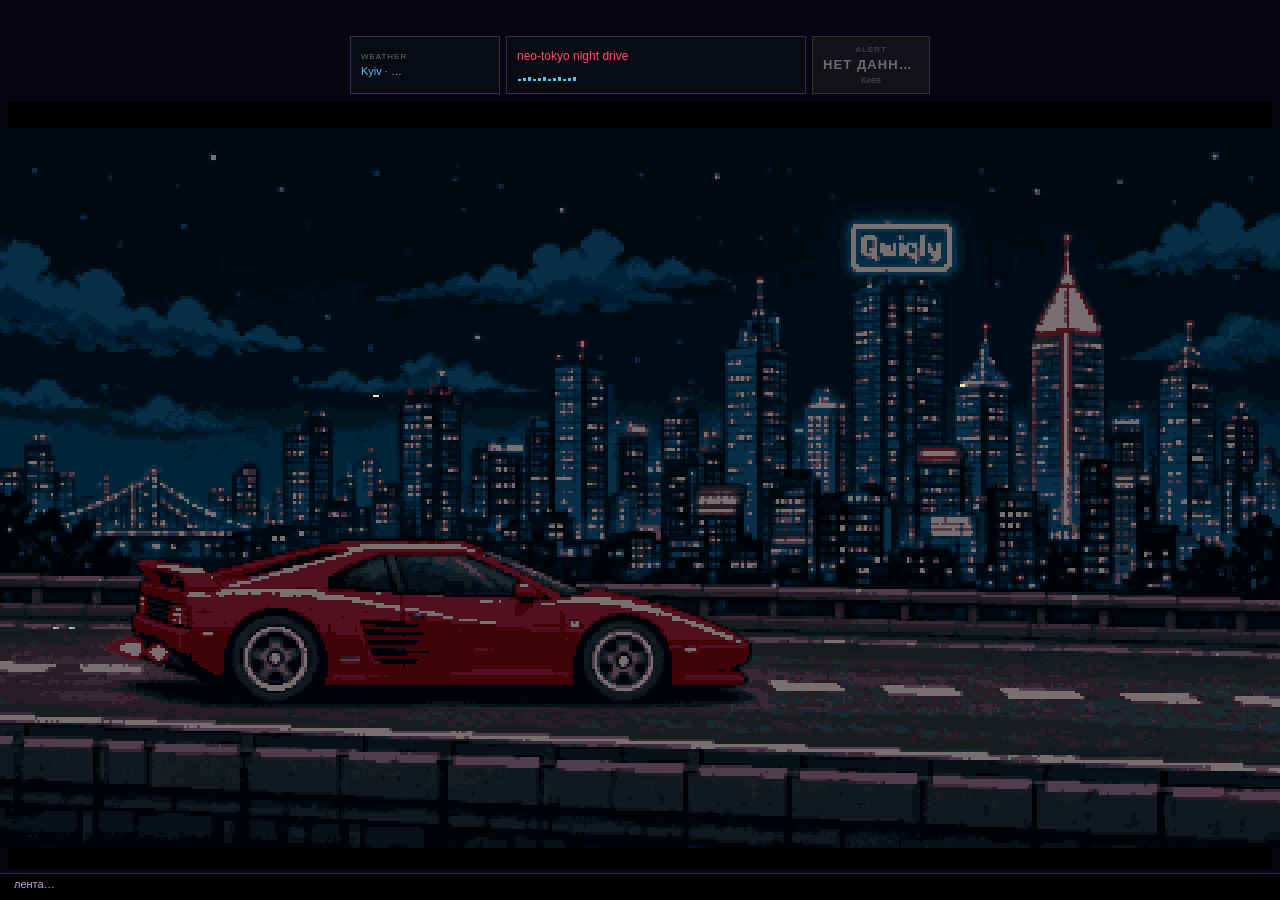
==== commit 3df73938: "Pin screensaver art to the iPad viewport so it cannot collapse to black. Co-authored-by: Cursor <cur" ====
--- a/static/night-drive.html
+++ b/static/night-drive.html
@@ -107,21 +107,16 @@
       background: #000;
       overflow: hidden;
     }
-    #wrap img.scene-gif {
+    #sceneGif {
       display: block;
-      visibility: hidden;
-      position: absolute;
-      left: 0;
-      right: 0;
-      top: 0;
-      bottom: 0;
-      margin: auto;
+      visibility: visible;
+      position: fixed;
+      z-index: 4;
+      margin: 0;
+      background: #000;
       image-rendering: -webkit-optimize-contrast;
       image-rendering: pixelated;
       image-rendering: crisp-edges;
-    }
-    #wrap img.scene-gif.on {
-      visibility: visible;
     }
     canvas {
       image-rendering: -webkit-optimize-contrast;
@@ -199,7 +194,7 @@
     </div>
   </div>
 
-  <script src="gadget-core.js?v=51"></script>
+  <script src="gadget-core.js?v=52"></script>
   <script>
     (function () {
       function param(name) {
@@ -230,8 +225,8 @@
       var gifOn = false;
 
       function sceneFile(name, th) {
-        if (name === "ramen") return "art/pack-ramen.gif?v=51";
-        return "art/scene-" + name + "-" + th + ".gif?v=51";
+        if (name === "ramen") return "art/pack-ramen.gif?v=52";
+        return "art/scene-" + name + "-" + th + ".gif?v=52";
       }
 
       window.swapScene = function (next, nextTheme) {
@@ -438,22 +433,32 @@
         if (boxH < 2) boxH = Math.max(160, (window.innerHeight || 360) - 160);
         var tw = boxW;
         var th = boxH;
-        if (gifOn) {
-          var GW = sceneGif.naturalWidth || 480;
-          var GH = sceneGif.naturalHeight || 270;
-          var gs = Math.min(tw / GW, th / GH);
+        if (sceneGif) {
+          var vw = window.innerWidth || document.documentElement.clientWidth || 320;
+          var vh = window.innerHeight || document.documentElement.clientHeight || 480;
+          if (vw < 2) vw = 320;
+          if (vh < 2) vh = 480;
+          var hudEl = document.getElementById("hud");
+          var tickEl = document.getElementById("ticker");
+          var top = (hudEl && hudEl.offsetHeight > 20) ? hudEl.offsetHeight : 0;
+          var bot = (tickEl && tickEl.offsetHeight > 10) ? tickEl.offsetHeight : 0;
+          var availH = vh - top - bot;
+          if (availH < 120) availH = vh;
+          var GW = (sceneGif.naturalWidth > 2) ? sceneGif.naturalWidth : 480;
+          var GH = (sceneGif.naturalHeight > 2) ? sceneGif.naturalHeight : 270;
+          var gs = Math.min(vw / GW, availH / GH);
           if (!(gs > 0)) gs = 1;
-          sceneGif.style.position = "absolute";
-          sceneGif.style.left = "0";
-          sceneGif.style.right = "0";
-          sceneGif.style.top = "0";
-          sceneGif.style.bottom = "0";
-          sceneGif.style.marginLeft = "auto";
-          sceneGif.style.marginRight = "auto";
-          sceneGif.style.marginTop = "auto";
-          sceneGif.style.marginBottom = "auto";
-          sceneGif.style.width = Math.round(GW * gs) + "px";
-          sceneGif.style.height = Math.round(GH * gs) + "px";
+          var dw = Math.round(GW * gs);
+          var dh = Math.round(GH * gs);
+          sceneGif.style.position = "fixed";
+          sceneGif.style.zIndex = "4";
+          sceneGif.style.visibility = "visible";
+          sceneGif.style.display = "block";
+          sceneGif.style.margin = "0";
+          sceneGif.style.width = dw + "px";
+          sceneGif.style.height = dh + "px";
+          sceneGif.style.left = Math.max(0, Math.round((vw - dw) / 2)) + "px";
+          sceneGif.style.top = (top + Math.max(0, Math.round((availH - dh) / 2))) + "px";
           return;
         }
         if (bmpReady && bmp.width) {
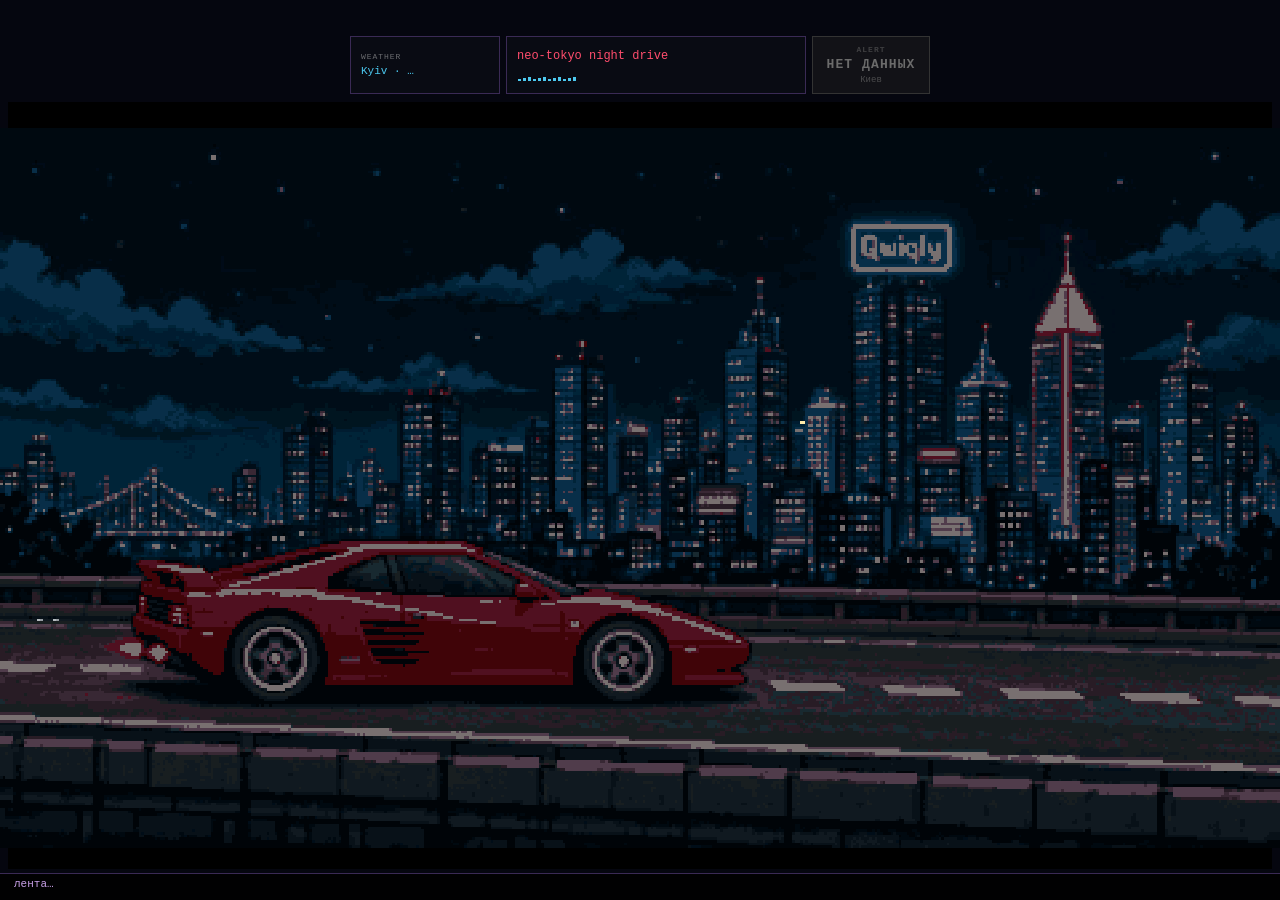
==== commit a25bd56b: "Rebrand the iPad shell as Textmode Deck with CRT phosphor UI. Keep deck, radio, idle, and hub behavi" ====
--- a/static/night-drive.html
+++ b/static/night-drive.html
@@ -3,9 +3,9 @@
 <head>
   <meta charset="utf-8" />
   <meta name="viewport" content="width=device-width, initial-scale=1, maximum-scale=1, user-scalable=no" />
-  <title>Night Drive</title>
+  <title>Textmode · Idle</title>
   <style>
-    html, body { margin: 0; height: 100%; overflow: hidden; background: #000; font-family: Helvetica, Arial, sans-serif; }
+    html, body { margin: 0; height: 100%; overflow: hidden; background: #000; font-family: "Courier New", Courier, monospace; color: #33ff99; }
 
     #stage {
       position: relative;
@@ -194,7 +194,7 @@
     </div>
   </div>
 
-  <script src="gadget-core.js?v=52"></script>
+  <script src="gadget-core.js?v=57"></script>
   <script>
     (function () {
       function param(name) {
@@ -225,8 +225,8 @@
       var gifOn = false;
 
       function sceneFile(name, th) {
-        if (name === "ramen") return "art/pack-ramen.gif?v=52";
-        return "art/scene-" + name + "-" + th + ".gif?v=52";
+        if (name === "ramen") return "art/pack-ramen.gif?v=57";
+        return "art/scene-" + name + "-" + th + ".gif?v=57";
       }
 
       window.swapScene = function (next, nextTheme) {
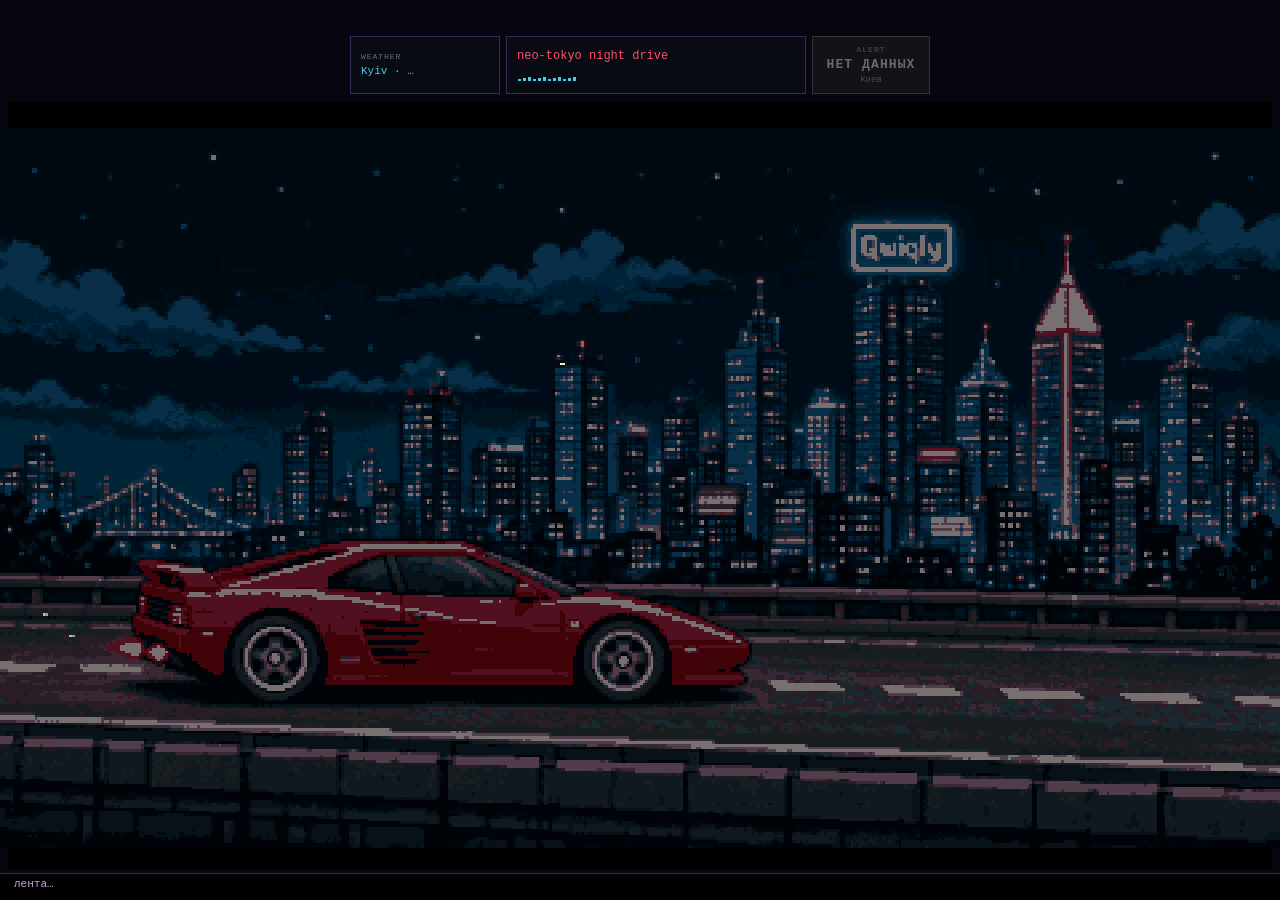
==== commit 14d79054: "Rebuild the client from scratch as Textmode Deck v58. Split shell, CSS, and app logic into new files" ====
--- a/static/night-drive.html
+++ b/static/night-drive.html
@@ -194,7 +194,7 @@
     </div>
   </div>
 
-  <script src="gadget-core.js?v=57"></script>
+  <script src="gadget-core.js?v=58"></script>
   <script>
     (function () {
       function param(name) {
@@ -225,8 +225,8 @@
       var gifOn = false;
 
       function sceneFile(name, th) {
-        if (name === "ramen") return "art/pack-ramen.gif?v=57";
-        return "art/scene-" + name + "-" + th + ".gif?v=57";
+        if (name === "ramen") return "art/pack-ramen.gif?v=58";
+        return "art/scene-" + name + "-" + th + ".gif?v=58";
       }
 
       window.swapScene = function (next, nextTheme) {
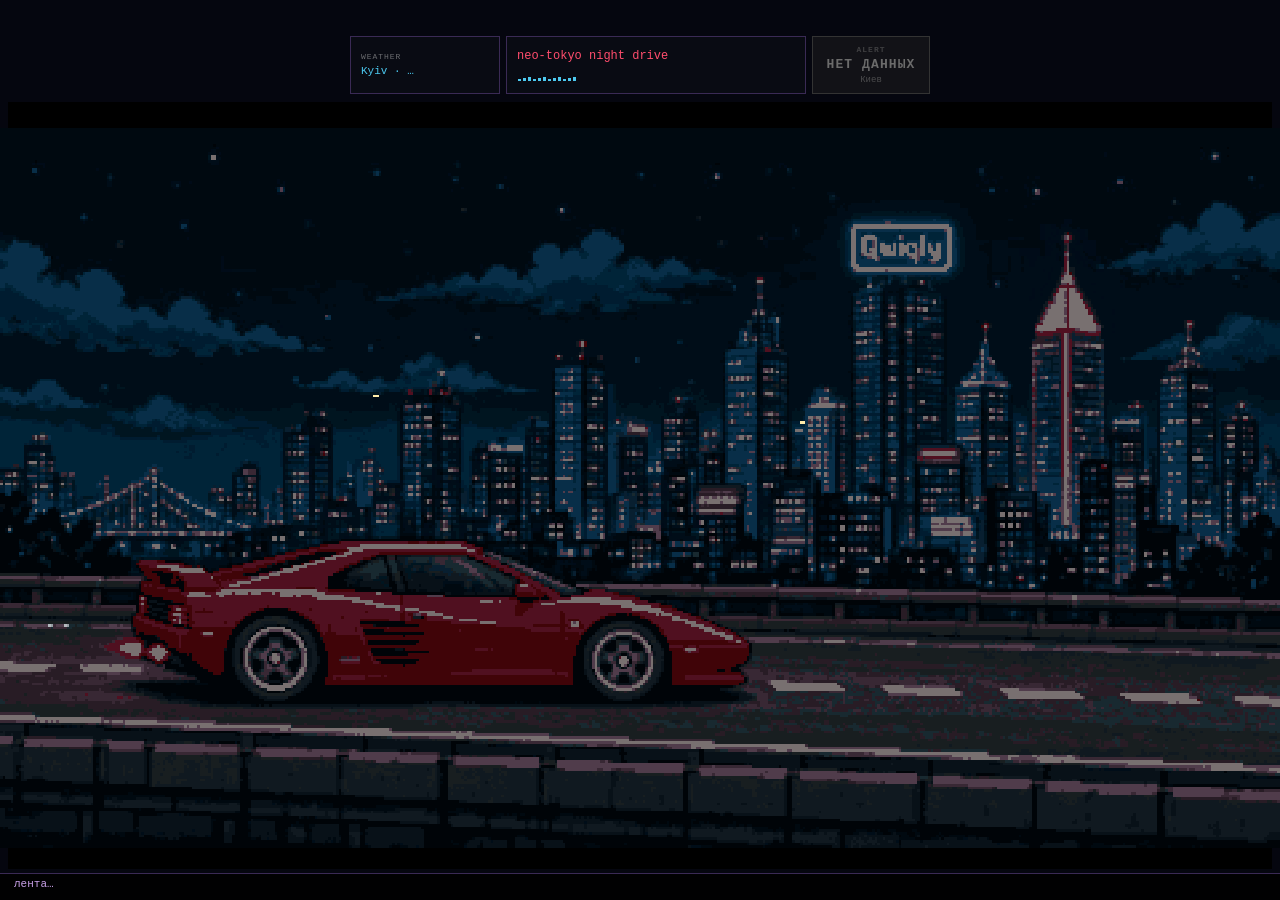
==== commit dd0b84e0: "Fix Textmode Deck layout on old iPad Safari. Replace unsupported CSS inset, inline styles, and simpl" ====
--- a/static/night-drive.html
+++ b/static/night-drive.html
@@ -194,7 +194,7 @@
     </div>
   </div>
 
-  <script src="gadget-core.js?v=58"></script>
+  <script src="gadget-core.js?v=59"></script>
   <script>
     (function () {
       function param(name) {
@@ -225,8 +225,8 @@
       var gifOn = false;
 
       function sceneFile(name, th) {
-        if (name === "ramen") return "art/pack-ramen.gif?v=58";
-        return "art/scene-" + name + "-" + th + ".gif?v=58";
+        if (name === "ramen") return "art/pack-ramen.gif?v=59";
+        return "art/scene-" + name + "-" + th + ".gif?v=59";
       }
 
       window.swapScene = function (next, nextTheme) {
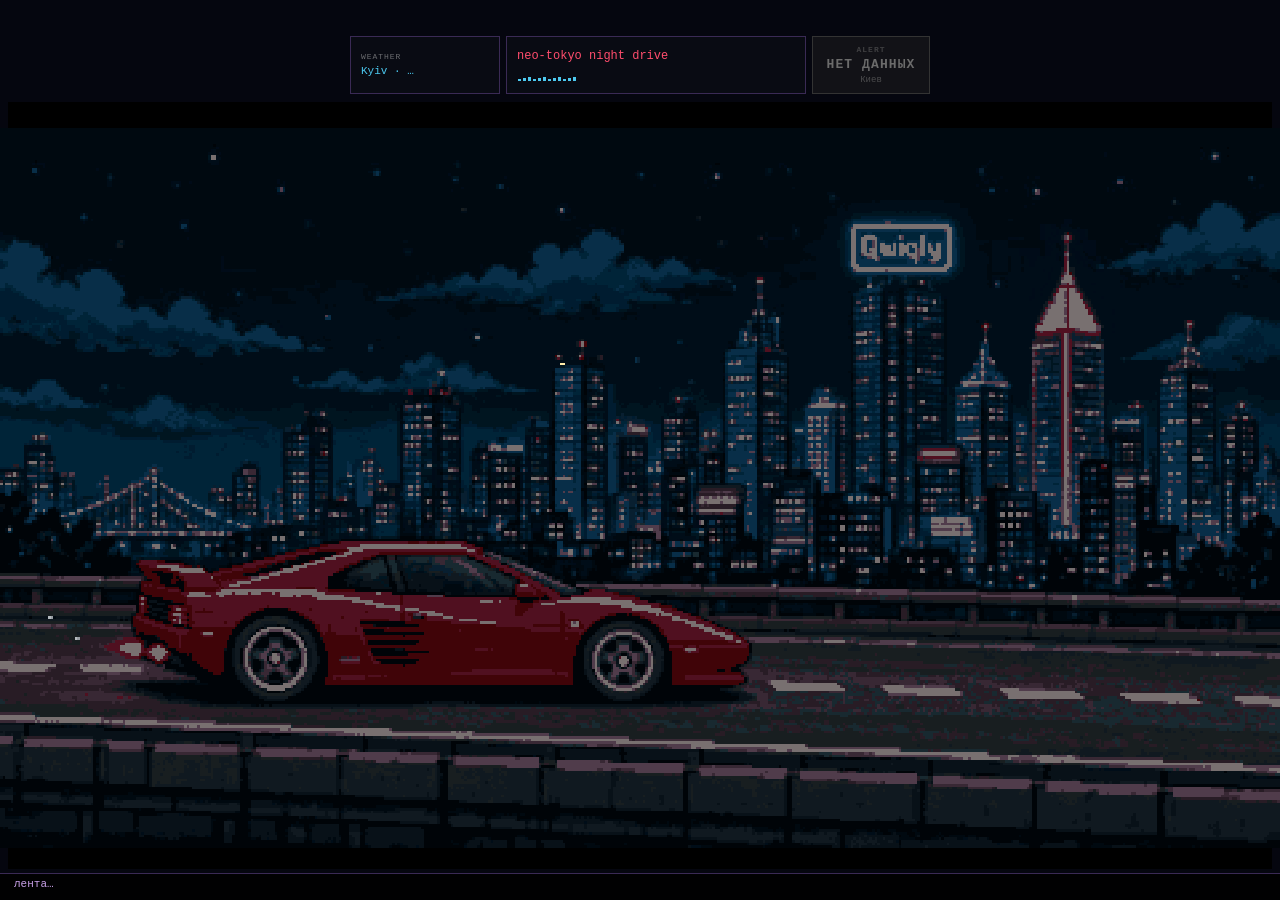
==== commit 9f125250: "Keep radio solo-only, hide the native player bar, and harden iPad playback. Compact Nightwire radio " ====
--- a/static/night-drive.html
+++ b/static/night-drive.html
@@ -194,7 +194,7 @@
     </div>
   </div>
 
-  <script src="gadget-core.js?v=59"></script>
+  <script src="gadget-core.js?v=62"></script>
   <script>
     (function () {
       function param(name) {
@@ -225,8 +225,8 @@
       var gifOn = false;
 
       function sceneFile(name, th) {
-        if (name === "ramen") return "art/pack-ramen.gif?v=59";
-        return "art/scene-" + name + "-" + th + ".gif?v=59";
+        if (name === "ramen") return "art/pack-ramen.gif?v=62";
+        return "art/scene-" + name + "-" + th + ".gif?v=62";
       }
 
       window.swapScene = function (next, nextTheme) {
